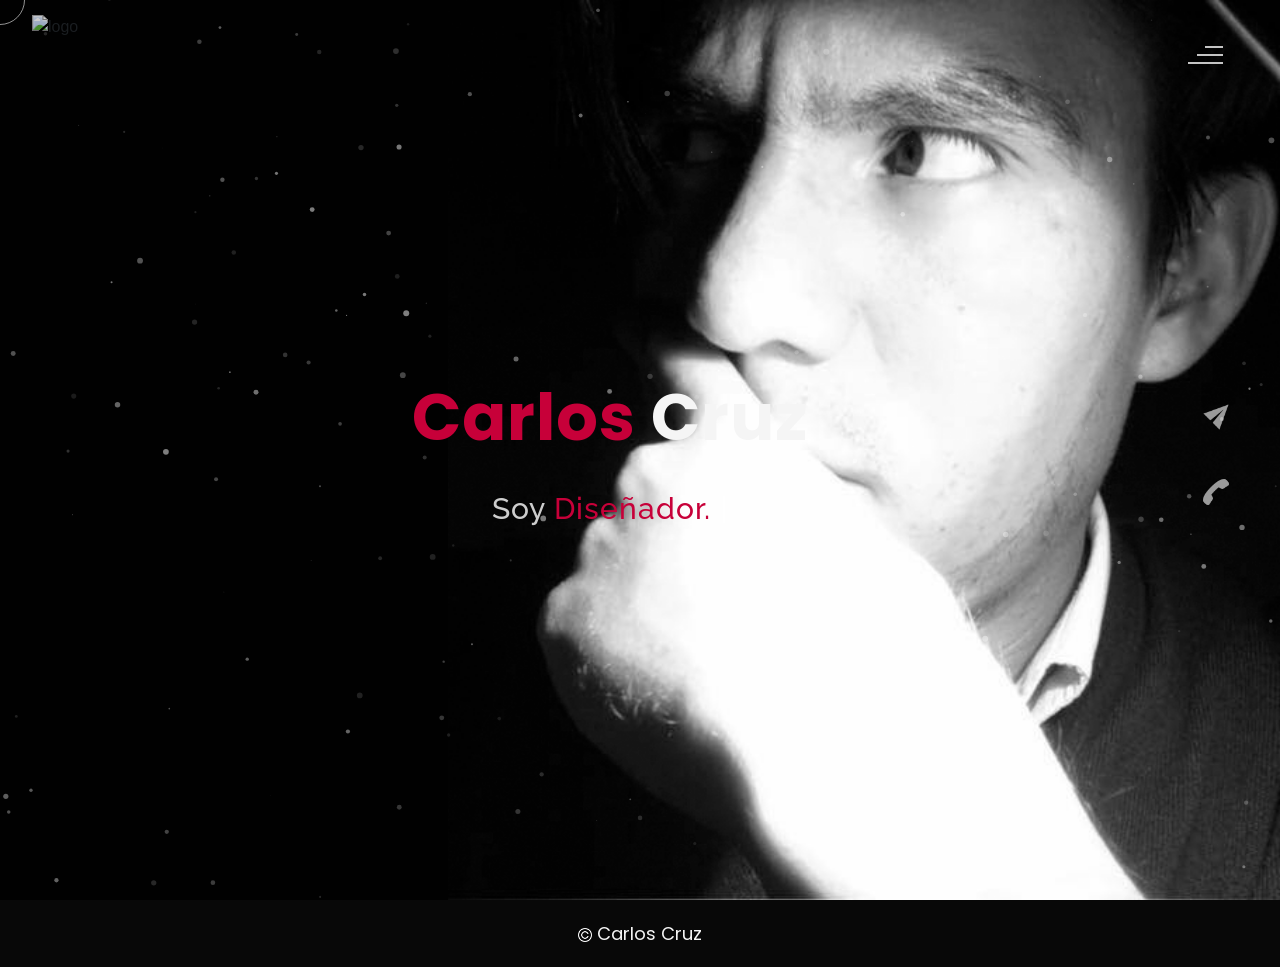
==== theme-dust_actualizado.html @ 6ab2f43d "Add files via upload" ====
<!DOCTYPE html>
<html lang="en">
<head>
    <meta charset="UTF-8">
    <meta name="viewport" content="width=device-width, initial-scale=1.0">
    <meta name="description" content="Carlos Cruz - Portafolio de Diseño" />
	<meta name="keywords" content="diseñador, diseño editorial, creativo, portafolio" />
	<meta name="author" content="Carlos Cruz" />
    <meta http-equiv="X-UA-Compatible" content="IE=edge">
    <title>CarlosCruz - Diseñador Grafico y Animador Digital</title>
  <!--favicon-img--> 
   <link rel="icon" type="image/png" href="images/logo-CARCRU.ico">
   <!--favicon-img-->
   <!--main css file should not be removed -->
    <link rel="stylesheet" href="css/index.css">
    <link href="css/bootstrap-4.4.1.css" rel="stylesheet" type="text/css">
    <!--main css file-->
    <script src="https://cdnjs.cloudflare.com/ajax/libs/gsap/3.2.6/gsap.min.js"></script>
</head>
<body>
    <!--contains all the div-->
    <div id="all">
    <!--mouse  follower-->
        <div class="cursor"></div>
    <!--mouse  follower-->
    <!--loader-->
        <div id="loader">
            <span class="color">Carlos</span>Cruz 
        </div>
    <!--loader-end-->
    <!--link-screen-->
        <div id="breaker">
        </div>
        <div id="breaker-two">
        </div>
    <!--link-screen-->
        <!--Main-Section-->
        <!--Navigator-fullscreen-->
        <div id="navigation-content">
            <div class="logo">
                <img src="../documentations/assets/logo-CARCRU-white.png" alt="logo">
            </div>
            <div class="navigation-close">
                <span class="close-first"></span>
                <span class="close-second"></span>
            </div>
            <div class="navigation-links">
                <a href="#" data-text="Inicio" id="home-link" >Inicio</a>
                <a href="#" data-text="Sobre mi" id="about-link" >Sobre mi</a>
                <a href="#" data-text="Experiencia" id="blog-link" >Experiencia</a>
                <a href="#" data-text="Portafolio" id="portfolio-link" >Portafolio</a>
                <a href="#" data-text="Contacto" id="contact-link" >Contacto</a>
            </div>
        </div>
        <!--Navigator-Fullscreen END-->
          <!--Home Page-->
        <!--Menubar-->
        <div id="navigation-bar">
            <img src="../documentations/assets/logo-CARCRU-white.png" alt="logo">
            <div class="menubar">
                <span class="first-span"></span>
                <span class="second-span"></span>
                <span class="third-span"></span>
            </div>
        </div>
        <!--Menubar End-->
          <!--Header-->
        <div id="header">
            <div id="particles"></div>
            <div class="header-content">
                <div class="header-content-box">
                <div class="firstline"><span class="color">Carlos </span>Cruz</div>
                <div class="secondline">
                Soy
            <span class="txt-rotate color" data-period="1200"data-rotate='[ " Diseñador.", " Animador.", " Mercadólogo." ]'></span>
            <span class="slash">|</span>
        </div>
                    <div class="contact">
                <a href="Mailto:carloscg9367@gmail.com"><img src="images/mail.png" alt="email-pic" class="contactpic"></a><!--Your email Id write in place of "#"-->
                <a href="Tel:5550729178"><img src="images/call.png" alt="phone-pic" class="contactpic"></a><!--Your telephone number Id write in place of "#"-->
                    </div>    
            </div>
            </div>
            <!--header image-->
            <div class="header-image">
            <img src="images/charles.png" alt="logo">
            </div>
            <!--header image end-->
        </div>
           <!--Header End-->
        <!--HomePage End-->
        <!--Main-Section End-->
        <!--about-->
        <div id="about">
            <div class="color-changer">
            <div class="color-panel">
                <img src="images/gear.png" alt="">
            </div>
            <div class="color-selector">
                <div class="heading">Custom Colors</div>
                <div class="colors">
                    <ul >
                    <li>
                        <a href="#0" class="color-red " title="color-red"></a>
                    </li>
                    <li>
                        <a href="#0" class="color-purple" title="color-purple"></a>
                    </li>
                    <li>
                        <a href="#0" class="color-malt" title="color-malt"></a>
                    </li>
                    <li>
                        <a href="#0" class="color-green" title="color-green"></a>
                    </li>
                    <li>
                        <a href="#0" class="color-blue" title="color-blue"></a>
                    </li>
                    <li>
                        <a href="#0" class="color-orange" title="color-orange"></a>
                    </li>
                    </ul>
                </div>
            </div>
            </div>
            <!--about content-->
            <div id="about-content">
                <div class="about-header">
                    Sobre <span class="color">Mi</span>
                    <span class ="header-caption">Conoce <span class="color"> más.</span></span>
                </div>
                <div class="about-main">
            <div class="about-first-paragraph wow">
            <!--about description-->
               <span class="about-first-line">
                    Un creativo 
                    <span class="color">diseñador gráfico</span>
                     de la Ciudad de México </span>
                     <br>
               <span class="about-second-line"> Con 8 años de experiencia como diseñador gráfico profesional, Eh adquirido las habilidades y conocimientos necesarios para hacer que tu proyecto sea un éxito. Disfruto cada fase del diseño en el que tengo la oportunidad de trabajar.</span>
               <div class="cv">
                <a href="images/CV_2023.pdf"><button>Ver <span class="colors">CV</span></button></a>
            </div>
            </div>
            <!--about picture-->
            <div class="about-img">
                <img src="images/portada_2.jpeg" alt="Your Image" style="width: auto">
            </div>
            </div>
    
            </div>
            <!--services start-->
            <div id="services">
                <div class="color-changer">
                    <div class="color-panel">
                        <img src="images/gear.png" alt="">
                    </div>
                    <div class="color-selector">
                        <div class="heading">Custom Colors</div>
                        <div class="colors">
                            <ul >
                            <li>
                                <a href="#0" class="color-red " title="color-red"></a>
                            </li>
                            <li>
                                <a href="#0" class="color-purple" title="color-purple"></a>
                            </li>
                            <li>
                                <a href="#0" class="color-malt" title="color-malt"></a>
                            </li>
                            <li>
                                <a href="#0" class="color-green" title="color-green"></a>
                            </li>
                            <li>
                                <a href="#0" class="color-blue" title="color-blue"></a>
                            </li>
                            <li>
                                <a href="#0" class="color-orange" title="color-orange"></a>
                            </li>
                            </ul>
                        </div>
                    </div>
                    </div>
            <!--services header-->
                    <div class="services-heading wow">
                        <span class="color">Mis</span> Servicios
                    </div>
            <!--services header end-->
            <!--services content-->
                    <div class="services-content">
                           <div class="service-one service wow">
                               <div class="service-img">
                               <img src="images/coding.png" alt="service-one">
                               </div>
                               <div class="service-description">
                                <h2>Maquetación Web</h2>
                                <p>Desde adobe muse, adobe XD y una certificación en adobe Dreamweaver CS5, si puedes imaginarlo, puedo maquetarlo</p>
                               </div>
                           </div>
                           <div class="service-two service wow">
                               <div class="service-img">
                               <img src="images/instagram.png" alt="service-two">
                               </div>
                               <div class="service-description">
                                <h2>Redes Sociales</h2>
                                <p>La imagén juega un papel fundamental en la atracción de vistas, una red social visual es un gran logro que esta al alcance de mi mano</p>
                               </div>
                           </div>
                           <div class="service-three service wow">
                            <div class="service-img">
                               <img src="images/bulb.png" alt="service-three">
                            </div>
                            <div class="service-description">
                                <h2>Diseños Creativos</h2>
                                <p>No importa si hay que seguir una línea, siempre busco la fomra de convertir esta línea en una curva creativa atractiva para mis clientes y sus clientes</p>
                            </div>
                        </div>
                    </div>
            </div>
            <!--services content end-->
            <!--services end-->
            <div id="skills">
                <div class="skills-header">
                     Mis <span class="color"> Habilidades</span>
                </div>
                <div class="skills-content " style="text-align: center;">
                    <div class="skill-html skill">
                        <div class="skill-text">
                    <div class="html">
                        In Design
                    </div>
                        </div>
                    <div class="html-prog wow prog">
                 <div class="html-progress wow">95%</div>
                    </div>
                    </div>
                    <div class="skill-html skill">
                        <div class="skill-text">
                    <div class="html">
                      Photoshop
                    </div>
                        </div>
                    <div class="html-prog wow prog">
                 <div class="js-progress wow">89%</div>
                    </div>
                    </div>
                    <div class="skill-html skill">
                        <div class="skill-text">
                    <div class="html">
                        Premiere
                    </div>
                        </div>
                    <div class="html-prog wow prog">
                 <div class="adobe-progress wow">80%</div>
                    </div>
                    </div>
                    <div class="skill-html skill">
                        <div class="skill-text">
                    <div class="html">
                        Muse
                    </div>
                        </div>
                    <div class="html-prog wow prog">
                 <div class="php-progress wow">85%</div>
                    </div>
                    </div>
                    <div class="skill-html skill">
                        <div class="skill-text">
                    <div class="html">
                        Illustrator
                    </div>
                        </div>
                    <div class="html-prog wow prog">
                 <div class="jquery-progress wow">95%</div>
                    </div>
                    </div>
                    <div class="skill-html skill">
                        <div class="skill-text">
                    <div class="html">
                        Dreamweaver
                    </div>
                        </div>
                    <div class="html-prog wow prog">
                 <div class="seo-progress wow">85%</div>
                    </div>
                    </div>
                </div>
            </div>
    <!--copyright-section You Can Remove After Downloading-->
            <div class="footer">
             <div class="footer-text">
                 <img src="./images/copyright.png" alt="copyright-img" class="images" height="14px"> Carlos Cruz
             </div>
            </div>
    <!--copyright-section-->
        </div>
        <!--about end-->
        <!--portfolio-->
        <div id="portfolio">
            <div class="color-changer">
                <div class="color-panel">
                    <img src="images/gear.png" alt="">
                </div>
                <div class="color-selector">
                    <div class="heading">Custom Colors</div>
                    <div class="colors">
                        <ul >
                        <li>
                            <a href="#0" class="color-red " title="color-red"></a>
                        </li>
                        <li>
                            <a href="#0" class="color-purple" title="color-purple"></a>
                        </li>
                        <li>
                            <a href="#0" class="color-malt" title="color-malt"></a>
                        </li>
                        <li>
                            <a href="#0" class="color-green" title="color-green"></a>
                        </li>
                        <li>
                            <a href="#0" class="color-blue" title="color-blue"></a>
                        </li>
                        <li>
                            <a href="#0" class="color-orange" title="color-orange"></a>
                        </li>
                        </ul>
                    </div>
                </div>
                </div>
            <div class="portfolio-header"> <span class="color"> Mi </span> Portafolio
            <span class ="header-caption"> La <span class="color"> Ejecución</span></span></div>
             <div id="portfolio-content">
                 <div class="portfolio portfolio-first">
                     <div class="portfolio-image">
					    <div id="carouselExampleIndicators1" class="carousel slide" data-ride="carousel" style="background-color: grey">
						   <ol class="carousel-indicators">
						     <li data-target="#carouselExampleIndicators1" data-slide-to="0" class="active"></li>
						     <li data-target="#carouselExampleIndicators1" data-slide-to="1"></li>
						     <li data-target="#carouselExampleIndicators1" data-slide-to="2"></li>
					      </ol>
						   <div class="carousel-inner" role="listbox">
						     <div class="carousel-item active"> <img class="d-block mx-auto" style="width: auto" src="images/fotos/20220216_134845.jpg" alt="Paisaje">
						       <div class="carousel-caption">
						         <h5>Fotografía de paisaje</h5>
						         <p>Toma con equipo móvil</p>
					           </div>
					         </div>
						     <div class="carousel-item"> <img class="d-block mx-auto" style="width: auto" src="images/fotos/20220217_175544.jpg" alt="Paisaje 2">
						       <div class="carousel-caption">
						         <h5>Fotogafía de paisaje</h5>
						         <p>Toma con equipo móvil</p>
					           </div>
					         </div>
						     <div class="carousel-item"> <img class="d-block mx-auto" style="width: auto" src="images/fotos/dama.jpeg" alt="La Dama">
						       <div class="carousel-caption">
						         <h5>La Dama</h5>
						         <p>Fotografía equipo reflex</p>
					           </div>
					         </div>
							   <div class="carousel-item"> <img class="d-block mx-auto" style="width: auto" src="images/fotos/flor_1.jpg" alt="La flor">
						       <div class="carousel-caption">
						         <h5>La Flor</h5>
						         <p>Fotografía equipo reflex</p>
					           </div>
					         </div>
							   <div class="carousel-item"> <img class="d-block mx-auto" style="width: auto" src="images/fotos/gnomo.jpg" alt="El Gnomo">
						       <div class="carousel-caption">
						         <h5>El Gnomo</h5>
						         <p>Fotografía equipo reflex</p>
					           </div>
					         </div>
							   <div class="carousel-item"> <img class="d-block mx-auto" style="width: auto" src="images/fotos/luz.jpg" alt="Luz">
						       <div class="carousel-caption">
						         <h5>Luz</h5>
						         <p>Fotografía equipo reflex</p>
					           </div>
					         </div>
							   <div class="carousel-item"> <img class="d-block mx-auto" style="width: auto" src="images/fotos/moto.jpg" alt="La Moto">
						       <div class="carousel-caption">
						         <h5>El paso del tiempo</h5>
						         <p>Fotografía equipo reflex</p>
					           </div>
					         </div>
							   <div class="carousel-item"> <img class="d-block mx-auto" style="width: auto" src="images/fotos/playa_1.jpg" alt="La Playa">
						       <div class="carousel-caption">
						         <h5>Fotografía de paisaje</h5>
						         <p>Fotografía equipo reflex</p>
					           </div>
					         </div>
							    <div class="carousel-item"> <img class="d-block mx-auto" style="width: auto" src="images/GAMERGY/_MG_2430.jpg" alt="La Copa">
						       <div class="carousel-caption">
						         <h5>La Copa</h5>
						         <p>Cobertura de evento de e-sports</p>
					           </div>
					         </div>
					      </div>
						   <a class="carousel-control-prev" href="#carouselExampleIndicators1" role="button" data-slide="prev"> <span class="carousel-control-prev-icon" aria-hidden="true"></span> <span class="sr-only">Previous</span> </a> <a class="carousel-control-next" href="#carouselExampleIndicators1" role="button" data-slide="next"> <span class="carousel-control-next-icon" aria-hidden="true"></span> <span class="sr-only">Next</span> </a> </div>
                     </div>
                     <div class="portfolio-text">
                         <h2>Fotografía</h2>
                         <p>Una pequeña muestra de mivisión del mundo desde la lente de mi cámara, percibe el mundo a través de mis ojos.</p>
                     </div>
                 </div>
                 <div class="portfolio portfolio-second">
                    <div class="portfolio-image">
                      <div id="carouselExampleIndicators2" class="carousel slide" data-ride="carousel" style="background-color: grey">
                          <ol class="carousel-indicators">
                            <li data-target="#carouselExampleIndicators2" data-slide-to="0" class="active"></li>
                            <li data-target="#carouselExampleIndicators2" data-slide-to="1"></li>
                            <li data-target="#carouselExampleIndicators2" data-slide-to="2"></li>
                          </ol>
                          <div class="carousel-inner" role="listbox">
                            <div class="carousel-item active"> <img class="d-block mx-auto" style="width: auto" src="images/Ilustraciones/IRON.jpg" alt="Iron Man">
                              <div class="carousel-caption">
                                <h5>Prueba de ilustración</h5>
                                <p>Original Scottie Young</p>
                              </div>
                            </div>
                            <div class="carousel-item"> <img class="d-block mx-auto" style="width: auto" src="images/Ilustraciones/jinx.jpg" alt="Jinx">
                              <div class="carousel-caption">
                                <h5>Prueba de ilustración</h5>
                                <p>Original desconocido</p>
                              </div>
                            </div>
                            <div class="carousel-item"> <img class="d-block mx-auto" style="width: auto" src="images/Ilustraciones/IMG_0373.JPG" alt="Thresh">
                              <div class="carousel-caption">
                                <h5>Prueba de ilustración</h5>
                                <p>Artista desconocido</p>
                              </div>
                            </div>
                          </div>
                          <a class="carousel-control-prev" href="#carouselExampleIndicators2" role="button" data-slide="prev"> <span class="carousel-control-prev-icon" aria-hidden="true"></span> <span class="sr-only">Previous</span> </a> <a class="carousel-control-next" href="#carouselExampleIndicators2" role="button" data-slide="next"> <span class="carousel-control-next-icon" aria-hidden="true"></span> <span class="sr-only">Next</span> </a> </div>
                    </div>
                    <div class="portfolio-text">
                        <h2>Ilustración</h2>
                        <p>Bienvenido a un mundo de creatividad e interpretación, mis ilustraciones son como interpreto el mundo, BIENVENIDO A MI MUNDO.</p>
                    </div>
                </div>
             
                <div class="portfolio portfolio-third">
                    <div class="portfolio-image">
                      <div id="carouselExampleIndicators3" class="carousel slide" data-ride="carousel" style="background-color: grey">
                          <ol class="carousel-indicators">
                            <li data-target="#carouselExampleIndicators3" data-slide-to="0" class="active"></li>
                            <li data-target="#carouselExampleIndicators3" data-slide-to="1"></li>
                            <li data-target="#carouselExampleIndicators3" data-slide-to="2"></li>
                          </ol>
                          <div class="carousel-inner" role="listbox">
                            <div class="carousel-item active"> <img class="d-block mx-auto" style="width: auto" src="images/JPG_editorial/BAUART.jpg" alt="Bauart">
                              <div class="carousel-caption">
                                <h5>Diseño Editorial</h5>
                                <p>Editorial EA</p>
                              </div>
                            </div>
                            <div class="carousel-item"> <img class="d-block mx-auto" style="width: auto" src="images/JPG_editorial/SHERWIN.jpg" alt="Sherwin">
                              <div class="carousel-caption">
                                <h5>Diseño Sherwin Williams</h5>
                                <p>Editorial EA</p>
                              </div>
                            </div>
                            <div class="carousel-item"> <img class="d-block mx-auto" style="width: auto" src="images/JPG_editorial/Overwatch.jpg" alt="Overwatch">
                              <div class="carousel-caption">
                                <h5>Diseño para La Crónica de Hoy</h5>
                                <p>Versión impresa</p>
                              </div>
                            </div>
                          </div>
                          <a class="carousel-control-prev" href="#carouselExampleIndicators3" role="button" data-slide="prev"> <span class="carousel-control-prev-icon" aria-hidden="true"></span> <span class="sr-only">Previous</span> </a> <a class="carousel-control-next" href="#carouselExampleIndicators3" role="button" data-slide="next"> <span class="carousel-control-next-icon" aria-hidden="true"></span> <span class="sr-only">Next</span> </a> </div>
                    </div>
                    <div class="portfolio-text">
                        <h2>Diseño Editorial</h2>
                        <p>Uno de los rubros en los cuales me especializo, la formación de textos para impresión.</p>
                    </div>
                </div>
                <div class="portfolio portfolio-fourth">
                    <div class=" portfolio-image">
					  <div id="carouselExampleIndicators4" class="carousel slide" data-ride="carousel" style="background-color: grey">
						  <ol class="carousel-indicators">
						    <li data-target="#carouselExampleIndicators4" data-slide-to="0" class="active"></li>
						    <li data-target="#carouselExampleIndicators4" data-slide-to="1"></li>
						    <li data-target="#carouselExampleIndicators4" data-slide-to="2"></li>
					    </ol>
						  <div class="carousel-inner" role="listbox">
						    <div class="carousel-item active"> <img class="d-block mx-auto" style="width: auto" src="images/JPG_editorial/infografia_mario.jpg" alt="Mar10">
						      <div class="carousel-caption">
						        <h5>Propuesta de infografía</h5>
						        <p>Dia de Mar10</p>
					          </div>
					        </div>
						    <div class="carousel-item"> <img class="d-block mx-auto" style="width: auto" src="images/JPG_editorial/info_kate.jpg" alt="Kate">
						      <div class="carousel-caption">
						        <h5>Propuesta de infografía</h5>
						        <p>Luna</p>
					          </div>
					        </div>
					    </div>
						  <a class="carousel-control-prev" href="#carouselExampleIndicators4" role="button" data-slide="prev"> <span class="carousel-control-prev-icon" aria-hidden="true"></span> <span class="sr-only">Previous</span> </a> <a class="carousel-control-next" href="#carouselExampleIndicators4" role="button" data-slide="next"> <span class="carousel-control-next-icon" aria-hidden="true"></span> <span class="sr-only">Next</span> </a> </div>
                    </div>
                    <div class="portfolio-text">
                        <h2>Infografías</h2>
                        <p>Una de las maneras más faciles de explicar situaciones complicadas o festejos relevantes por medio de la union de gráficos y textos condensados.</p>
                    </div>
                </div>
                 </div>
                    <!--copyright-section You Can Remove After Downloading-->
            <div class="footer">
                <div class="footer-text">
                    <img src="./images/copyright.png" alt="copyright-img" style="width: auto" class="images" height="14px"> Carlos Cruz
                </div>
               </div>
       <!--copyright-section-->
             </div>
        <!--portfolio end-->
        <!--blog-->
        <div id="blog">
            <div class="color-changer">
                <div class="color-panel">
                    <img src="images/gear.png" alt="">
                </div>
                <div class="color-selector">
                    <div class="heading">Custom Colors</div>
                    <div class="colors">
                        <ul >
                        <li>
                            <a href="#0" class="color-red " title="color-red"></a>
                        </li>
                        <li>
                            <a href="#0" class="color-purple" title="color-purple"></a>
                        </li>
                        <li>
                            <a href="#0" class="color-malt" title="color-malt"></a>
                        </li>
                        <li>
                            <a href="#0" class="color-green" title="color-green"></a>
                        </li>
                        <li>
                            <a href="#0" class="color-blue" title="color-blue"></a>
                        </li>
                        <li>
                            <a href="#0" class="color-orange" title="color-orange"></a>
                        </li>
                        </ul>
                    </div>
                </div>
                </div>
        <div class="blog-header"> Experiencia</span>
            <span class ="header-caption"> Mi más reciente <span class="color"> experiencia.</span></span></div>
            <div class="blog-content">
                 <div class="blogs">
                     <a href="#">
                     <div class="img">
                        <img src="images/post-one.jpeg" alt="blog-one">
                        <div class="blog-date">2017 a 2019</div>
                     </div>
                     <div class="blog-text">
                         <h3>La Crónica de Hoy</h3>
                         <p>Experiencia editorial desde la recepción de materiales promocionales hasta la correción de color y formación de páginas para su impresión y publicación</p>
                     </div></a>
                 </div>      
                 <div class="blogs">
                    <a href="#">
                    <div class="img">
                        <img src="images/post-two.jpeg" alt="blog-two">
                        <div class="blog-date">2019 a 2020</div>
                    </div>
                    <div class="blog-text">
                        <h3>La Crónica de Hoy</h3>
                        <p>Último periodo de experiencia para esta casa editorial, tomando parte como impresor (recepción de páginas formadas), formación para la impresión, revisión de color en pie de máquina</p>
                    </div></a>
                </div>      
                <div class="blogs">
                    <a href="#">
                    <div class="img">
                        <img src="images/post-three.jpeg" alt="blog-three">
                        <div class="blog-date">2021 a 2022</div>
                    </div>
                    <div class="blog-text">
                        <h3>Editorial EA</h3>
                        <p>Formación de suplementos impresos, correción de color y revisión de pruebas de color</p>
                    </div></a>
                </div>
                <div class="blogs">
                    <a href="#">
                    <div class="img">
                        <img src="images/post-four.jpeg" alt="blog-four">
                        <div class="blog-date">2022 a 2023</div>
                    </div>
                    <div class="blog-text">
                        <h3>Prematecnía</h3>
                        <p>Adaptación y/o creación de manuales de usuario para equipos de seguridad en la industria</p>
                    </div></a>
                </div>  
                <div class="blogs">
                    <a href="#">
                    <div class="img">
                        <img src="images/post-five.jpeg" alt="blog-five">
                        <div class="blog-date">Mundial Qatar 2022 a Torneo clausura 2023</div>
                    </div>
                    <div class="blog-text">
                        <h3>Sports Business Team</h3>
                        <p>Creación de materiales promocionales, redes sociales y estrategias de marketing enfocadas al deporte</p>
                    </div></a>
                </div>  
                <div class="blogs">
                    <a href="#">
                    <div class="img">
                        <img src="images/post-six.jpeg" alt="blog-six">
                        <div class="blog-date">Marzo 2023 a Junio 2023</div>
                    </div>
                    <div class="blog-text">
                        <h3>El Universal</h3>
                        <p>Apoyar al equipo creativo de "Aviso Oportuno" para la creación de materiales para anunciantes</p>
                    </div></a>
                </div>        
            </div>
               <!--copyright-section You Can Remove After Downloading-->
               <div class="footer">
                <div class="footer-text">
                    <img src="./images/copyright.png" alt="copyright-img" class="images" height="14px"> Carlos Cruz
                </div>
               </div>
       <!--copyright-section-->
        </div>
        <!--blog end-->
        <!--contact-->
     <div id="contact">
        <div class="color-changer">
            <div class="color-panel">
                <img src="images/gear.png" alt="">
            </div>
            <div class="color-selector">
                <div class="heading">Custom Colors</div>
                <div class="colors">
                    <ul >
                    <li>
                        <a href="#0" class="color-red " title="color-red"></a>
                    </li>
                    <li>
                        <a href="#0" class="color-purple" title="color-purple"></a>
                    </li>
                    <li>
                        <a href="#0" class="color-malt" title="color-malt"></a>
                    </li>
                    <li>
                        <a href="#0" class="color-green" title="color-green"></a>
                    </li>
                    <li>
                        <a href="#0" class="color-blue" title="color-blue"></a>
                    </li>
                    <li>
                        <a href="#0" class="color-orange" title="color-orange"></a>
                    </li>
                    </ul>
                </div>
            </div>
            </div>
         <div class="contact-header">Contacto <span class="color"> Directo</span>
        <div class="contact-header-caption"> <span class="color"> Trabajemos</span> juntos.</div></div>
        <div class="contact-content">
             </div>
            <!--Contact form-->
            <!--Contact information-->
             <div class="contact-info">
                <div class="contact-info-header">
                    Información de contacto
                </div>
                <div class="contact-info-content">
                <div class="contect-info-content-line">
                    <img src="./images/icon-name.png" class="icon" alt="name-icon">
                    <div class="contact-info-icon-text">
                        <h6>Nombre</h6>
                        <p>Carlos Cruz</p>
                  </div>
                </div>
                <div class="contect-info-content-line">
                  <img src="./images/icon-location.png" class="icon" alt="location-icon">
                  <div class="contact-info-icon-text">
                      <h6>Ubicación</h6>
                      <p>CDMX, México</p>
                </div>
              </div>
              <div class="contect-info-content-line">
                  <img src="./images/icon-phone.png" class="icon" alt="phone-icon">
                  <div class="contact-info-icon-text">
                      <h6>Teléfono</h6>
                      <p>5550729178</p>
                </div>
              </div>
              
              <div class="contect-info-content-line">
                  <img src="./images/icon-email.png" class="icon" alt="email-icon">
                  <div class="contact-info-icon-text">
                      <h6>E-mail</h6>
                      <p>carloscg9367@gmail.com</p>
                </div>
              </div>
                </div>
            <!--Contact information end-->
           </div>
        </div>
                    <!--copyright-section You Can Remove After Downloading-->
                    <div class="footer">
                        <div class="footer-text">
                            <img src="./images/copyright.png" alt="copyright-img" class="images" height="14px"> Carlos Cruz
                        </div>
                       </div>
               <!--copyright-section-->
     </div>
        <!--contact end-->
    </div>
    <!--all the divisions-->
    <!-- <script src="js/jquery.min.js"></script> -->
    <script src="js/jquery-3.4.1.min.js"></script>
    <script src="js/particles.js"></script>
    <script src="js/particles.min.js"></script>
    <script src="js/index.js"></script>
<script src="js/popper.min.js"></script>
    <script src="js/bootstrap-4.4.1.js"></script>
    
    <!--particles script-->
    <script>
 particlesJS("particles", {"particles":{"number":{"value":120,"density":{"enable":true,"value_area":800}},"color":{"value":"#ffffff"},"shape":{"type":"circle","stroke":{"width":0,"color":"#000000"},"polygon":{"nb_sides":5},"image":{"src":"img/github.svg","width":100,"height":100}},"opacity":{"value":0.5,"random":false,"anim":{"enable":true,"speed":1,"opacity_min":0.1,"sync":false}},"size":{"value":3,"random":true,"anim":{"enable":true,"speed":0,"size_min":0.1,"sync":false}},"line_linked":{"enable":false,"distance":0,"color":"#ffffff","opacity":0.24463576890600452,"width":1.2626362266116362},"move":{"enable":true,"speed":3,"direction":"none","random":false,"straight":false,"out_mode":"out","bounce":false,"attract":{"enable":false,"rotateX":600,"rotateY":1200}}},"interactivity":{"detect_on":"canvas","events":{"onhover":{"enable":false,"mode":"grab"},"onclick":{"enable":true,"mode":"push"},"resize":true},"modes":{"grab":{"distance":400,"line_linked":{"opacity":1}},"bubble":{"distance":400,"size":40,"duration":2,"opacity":8,"speed":3},"repulse":{"distance":200,"duration":0.4},"push":{"particles_nb":4},"remove":{"particles_nb":2}}},"retina_detect":true});
</script>
</body>
</html>
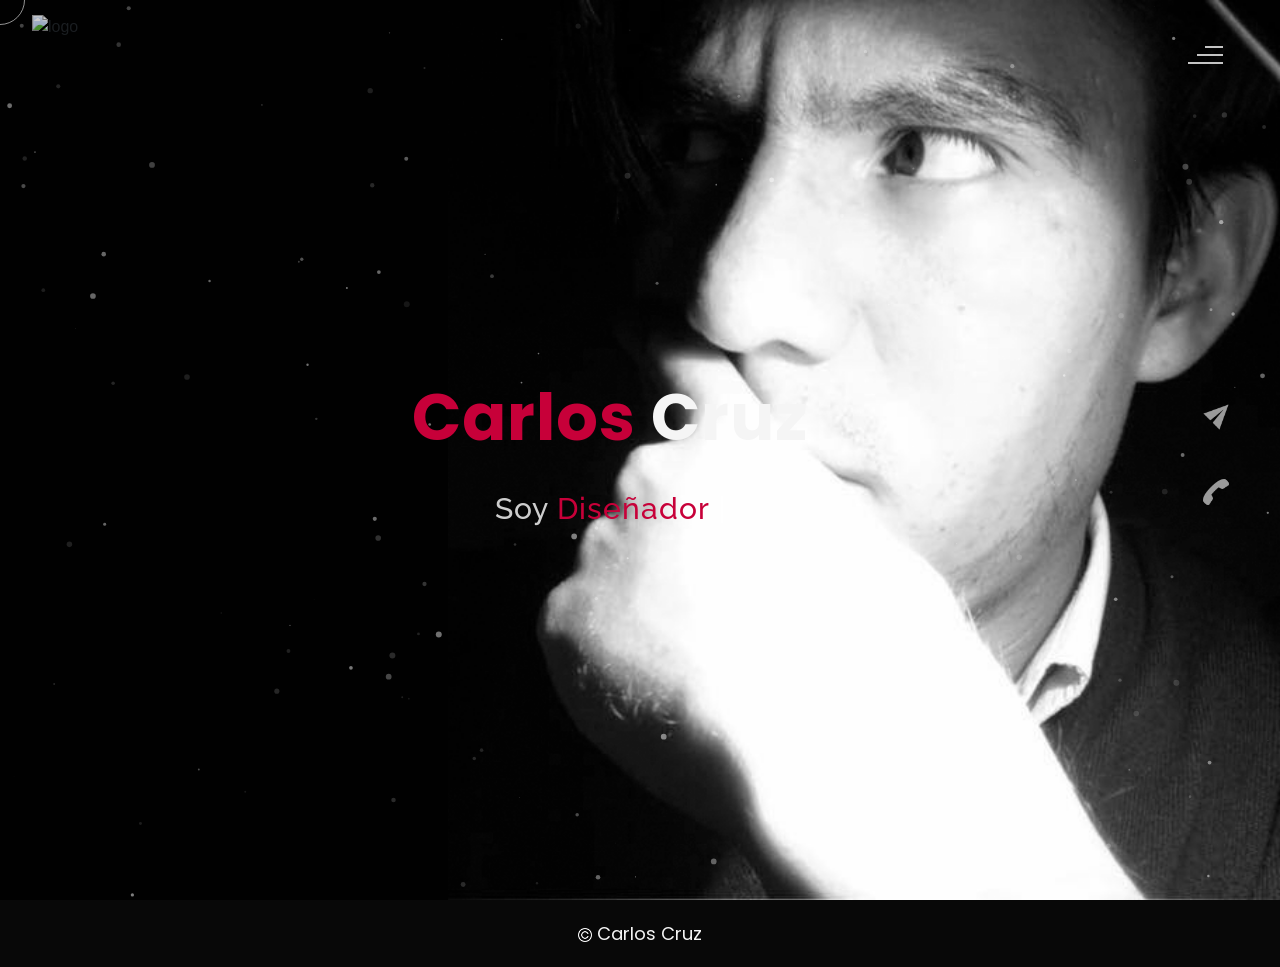
==== commit d8b56f8b: "Update theme-dust_actualizado.html" ====
--- a/theme-dust_actualizado.html
+++ b/theme-dust_actualizado.html
@@ -387,12 +387,6 @@
 						         <p>Fotografía equipo reflex</p>
 					           </div>
 					         </div>
-							    <div class="carousel-item"> <img class="d-block mx-auto" style="width: auto" src="images/GAMERGY/_MG_2430.jpg" alt="La Copa">
-						       <div class="carousel-caption">
-						         <h5>La Copa</h5>
-						         <p>Cobertura de evento de e-sports</p>
-					           </div>
-					         </div>
 					      </div>
 						   <a class="carousel-control-prev" href="#carouselExampleIndicators1" role="button" data-slide="prev"> <span class="carousel-control-prev-icon" aria-hidden="true"></span> <span class="sr-only">Previous</span> </a> <a class="carousel-control-next" href="#carouselExampleIndicators1" role="button" data-slide="next"> <span class="carousel-control-next-icon" aria-hidden="true"></span> <span class="sr-only">Next</span> </a> </div>
                      </div>
@@ -676,7 +670,7 @@
                   <img src="./images/icon-location.png" class="icon" alt="location-icon">
                   <div class="contact-info-icon-text">
                       <h6>Ubicación</h6>
-                      <p>CDMX, México</p>
+                      <p>Lindavista, CDMX</p>
                 </div>
               </div>
               <div class="contect-info-content-line">
@@ -722,4 +716,4 @@
  particlesJS("particles", {"particles":{"number":{"value":120,"density":{"enable":true,"value_area":800}},"color":{"value":"#ffffff"},"shape":{"type":"circle","stroke":{"width":0,"color":"#000000"},"polygon":{"nb_sides":5},"image":{"src":"img/github.svg","width":100,"height":100}},"opacity":{"value":0.5,"random":false,"anim":{"enable":true,"speed":1,"opacity_min":0.1,"sync":false}},"size":{"value":3,"random":true,"anim":{"enable":true,"speed":0,"size_min":0.1,"sync":false}},"line_linked":{"enable":false,"distance":0,"color":"#ffffff","opacity":0.24463576890600452,"width":1.2626362266116362},"move":{"enable":true,"speed":3,"direction":"none","random":false,"straight":false,"out_mode":"out","bounce":false,"attract":{"enable":false,"rotateX":600,"rotateY":1200}}},"interactivity":{"detect_on":"canvas","events":{"onhover":{"enable":false,"mode":"grab"},"onclick":{"enable":true,"mode":"push"},"resize":true},"modes":{"grab":{"distance":400,"line_linked":{"opacity":1}},"bubble":{"distance":400,"size":40,"duration":2,"opacity":8,"speed":3},"repulse":{"distance":200,"duration":0.4},"push":{"particles_nb":4},"remove":{"particles_nb":2}}},"retina_detect":true});
 </script>
 </body>
-</html>+</html>
